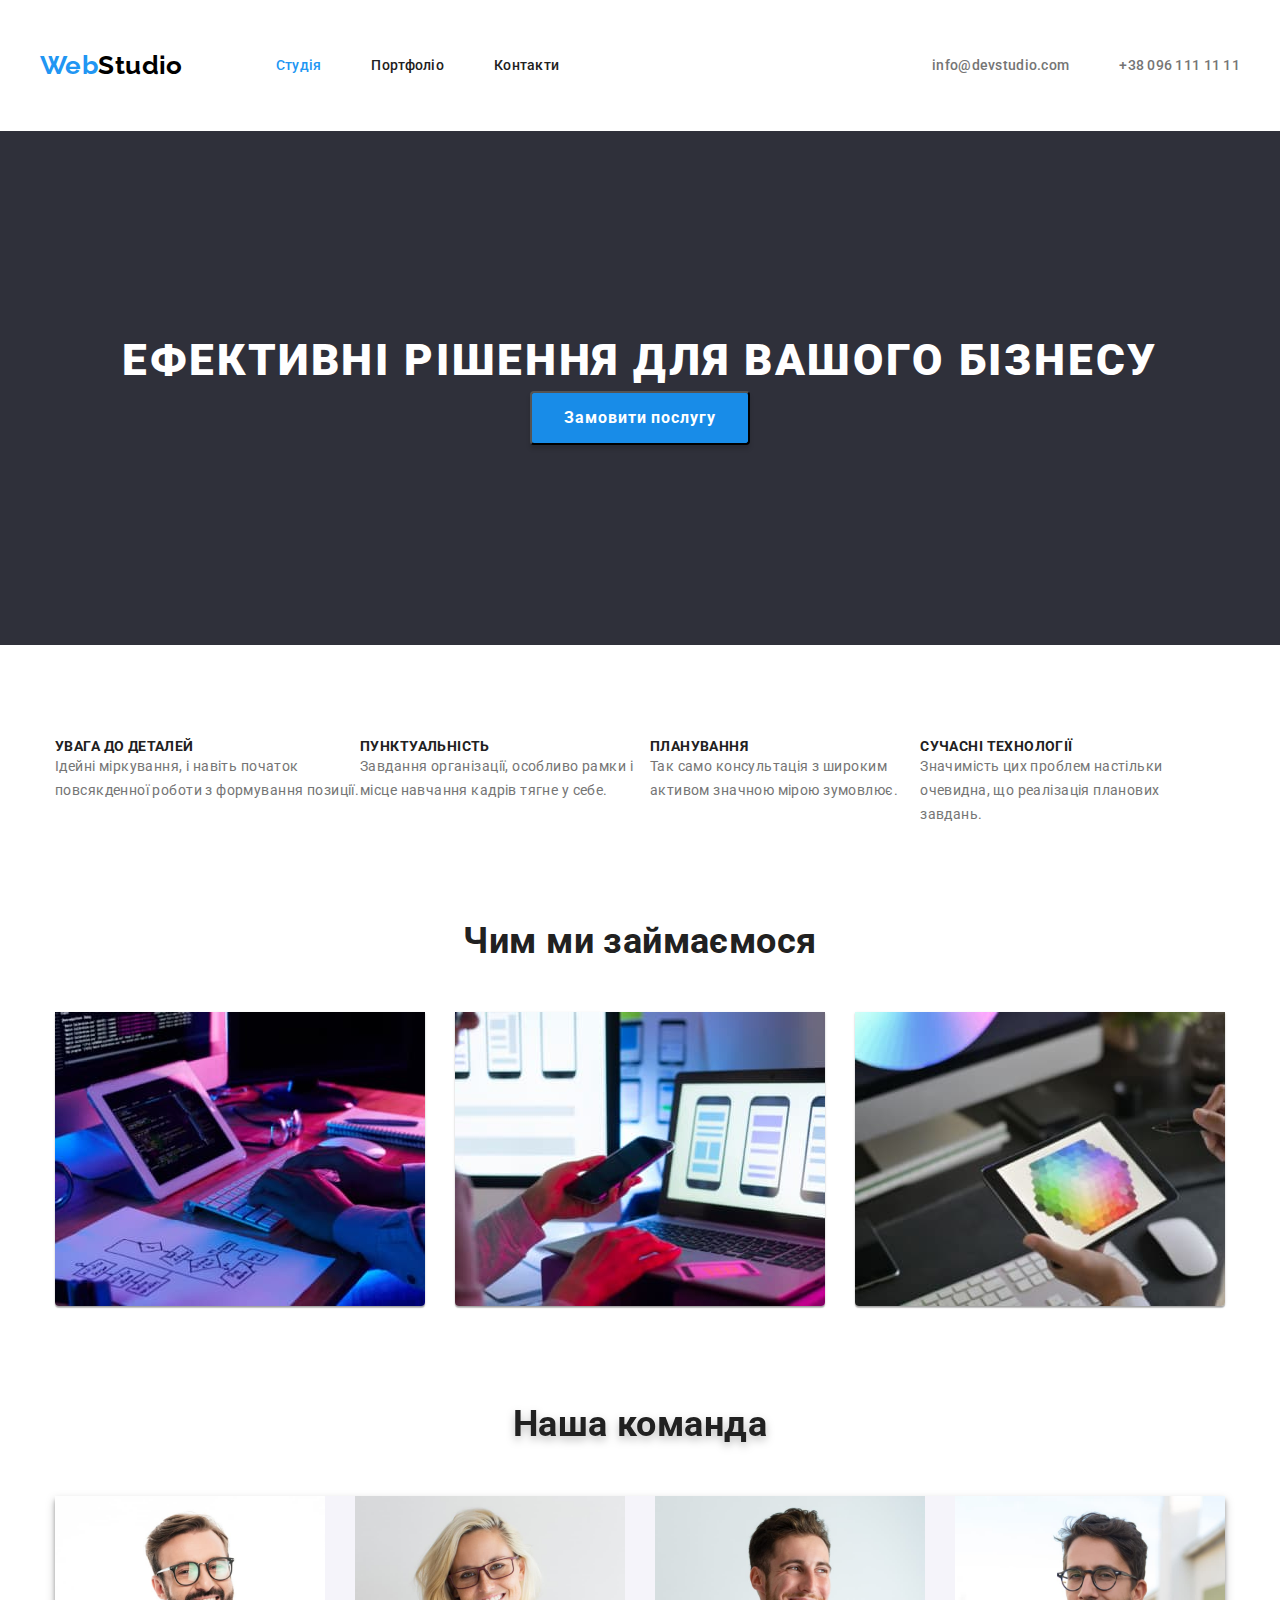
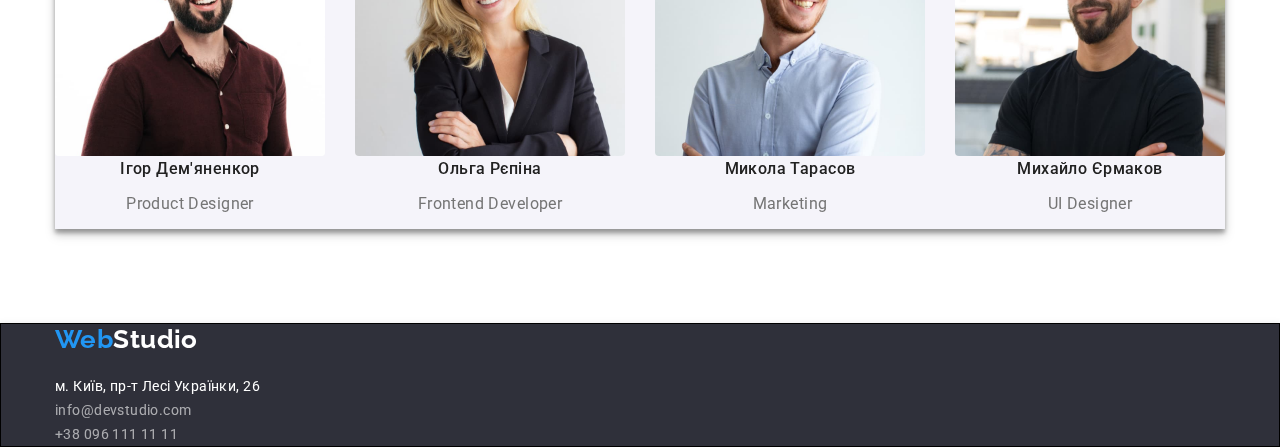
==== index.html @ 53feb306 "корректирует хедер" ====
<!DOCTYPE html>
<html lang="uk">
  <head>
    <meta charset="UTF-8" />
    <meta http-equiv="X-UA-Compatible" content="IE=edge" />
    <meta name="viewport" content="width=device-width, initial-scale=1.0" />
    <title>Document</title>
    <link
      href="https://fonts.googleapis.com/css2?family=Raleway:wght@700&family=Roboto:wght@400;500;700;900&display=swap"
      rel="stylesheet"
    />
    <link
      rel="stylesheet"
      href="https://cdnjs.cloudflare.com/ajax/libs/modern-normalize/1.1.0/modern-normalize.min.css"
    />
    <link rel="stylesheet" href="./css/styles.css" />
  </head>

  <body>
    <header class="header">
      <div class="container-header">
        <nav class="main-nav">
          <a class="logo" href="./index.html"
            ><span class="color-logo">Web</span
            ><span class="black-logo">Studio</span></a
          >

          <ul class="container-link">
            <li><a class="link current" href="./index.html">Студія</a></li>
            <li><a class="link" href="./portfolio.html">Портфоліо</a></li>
            <li><a class="link" href="#">Контакти</a></li>
          </ul>
        </nav>

        <ul class="container-contact">
          <li>
            <a href="mailto:info@devstudio.com" class="contacts"
              >info@devstudio.com</a
            >
          </li>

          <li>
            <a href="tel:+380961111111" class="contacts">+38 096 111 11 11</a>
          </li>
        </ul>
      </div>
    </header>
    <main>
      <section class="section hero">
        <div class="container-hero">
          <h1 class="hero">Ефективні рішення для вашого бізнесу</h1>
          <button class="section-hero-button" type="button">
            Замовити послугу
          </button>
        </div>
      </section>

      <section>
        <h2 class="visually-hidden">Особливості</h2>
        <div class="container-peculiarities">
          <ul class="peculiarities-list">
            <li>
              <h3 class="peculiarities-title">УВАГА ДО ДЕТАЛЕЙ</h3>
              <p class="peculiarities-text">
                Ідейні міркування, і навіть початок повсякденної роботи з
                формування позиції.
              </p>
            </li>
            <li>
              <h3 class="peculiarities-title">ПУНКТУАЛЬНІСТЬ</h3>
              <p class="peculiarities-text">
                Завдання організації, особливо рамки і місце навчання кадрів
                тягне у себе.
              </p>
            </li>
            <li>
              <h3 class="peculiarities-title">ПЛАНУВАННЯ</h3>
              <p class="peculiarities-text">
                Так само консультація з широким активом значною мірою зумовлює.
              </p>
            </li>
            <li>
              <h3 class="peculiarities-title">СУЧАСНІ ТЕХНОЛОГІЇ</h3>
              <p class="peculiarities-text">
                Значимість цих проблем настільки очевидна, що реалізація
                планових завдань.
              </p>
            </li>
          </ul>
        </div>
      </section>
      <section class="section-work">
        <div class="container-work">
          <h2 class="section-title">Чим ми займаємося</h2>
          <ul class="container-work-list">
            <li class="section-work-image">
              <img
                src="./images/box-1.jpg"
                alt="Писати код на комп'ютері"
                width="370"
                height="294"
                class="section-work-image-first"
              />
            </li>
            <li>
              <img
                src="./images/box-2.jpg"
                alt="авторизація в додатку в компьютері за допомогою смартфона"
                width="370"
                height="294"
                class="section-work-image-second"
              />
            </li>
            <li>
              <img
                src="./images/box-3.jpg"
                alt="вивчає программу на планшеті"
                width="370"
                height="294"
                class="section-work-image-trird"
              />
            </li>
          </ul>
        </div>
      </section>
      <section class="section-comand">
        <div class="container-comand">
          <h2 class="section-comand-title">Наша команда</h2>
          <ul class="section-comand-list">
            <li>
              <img
                src="./images/img-1.jpg"
                alt="Усміхнений хлопець в окулярах"
                width="270"
                height="260"
                class="section-comand-image-first"
              />
              <h3 class="section-comand-name">Ігор Дем'яненкоp</h3>
              <p class="section-comand-text">Product Designer</p>
            </li>
            <li>
              <img
                src="./images/img-2.jpg"
                alt="Усміхнена дівчина в окулярах"
                width="270"
                height="260"
                class="section-comand-image-second"
              />
              <h3 class="section-comand-name">Ольга Рєпіна</h3>
              <p class="section-comand-text">Frontend Developer</p>
            </li>
            <li>
              <img
                src="./images/img-3.jpg"
                alt="Усміхнений хлопець у білій сорочці"
                width="270"
                height="260"
                class="section-comand-image-trird"
              />
              <h3 class="section-comand-name">Микола Тарасов</h3>
              <p class="section-comand-text">Marketing</p>
            </li>
            <li>
              <img
                src="./images/img-4.jpg"
                alt="Усміхнений хлопець в окулярах на вулиці"
                width="270"
                height="260"
                class="section-comand-image-fourth"
              />
              <h3 class="section-comand-name">Михайло Єрмаков</h3>
              <p class="section-comand-text">UI Designer</p>
            </li>
          </ul>
        </div>
      </section>
    </main>

    <footer class="footer">
      <div class="container-footer">
        <a class="footer-logo" href="./index.html"
          ><span class="color-logo">Web</span
          ><span class="white-logo">Studio</span></a
        >
        <address>
          <ul class="footer-list">
            <li>
              <a href="#" class="footer-adress">
                м. Київ, пр-т Лесі Українки, 26</a
              >
            </li>
            <li>
              <a href="mailto:info@devstudio.com" class="footer-contact"
                >info@devstudio.com</a
              >
            </li>
            <li>
              <a href="tel:+380961111111" class="footer-contact"
                >+38 096 111 11 11</a
              >
            </li>
          </ul>
        </address>
      </div>
    </footer>
  </body>
</html>
---- css/styles.css ----
:root {
  --color: #ffffff;
  --primary-text-color: #757575;
  --header-color: #212121;
  --accent-color: #2196f3;
  --accent-btn-color: #188ce8;
}

body {
  color: var(--color);
  font-family: "Roboto", sans-serif;
  letter-spacing: 0.03em;
  font-size: 14px;
  color: var(--header-color);
}

ul {
  list-style: none;
}

a {
  text-decoration: none;
}

h1,
h2,
h3,
p ul {
  margin: 0;
}

/* Container */

.container {
  width: 1200px;
  padding-left: 15px;
  padding-right: 15px;
}

.header {
  padding: 25px 0;
}

.container-header {
  display: flex;
  width: 1200px;
  margin-left: auto;
  margin-right: auto;
  justify-content: center;
  align-items: center;
}

.main-nav {
  display: flex;
}

.container-link {
  display: flex;
  align-items: center;
  column-gap: 50px;
  padding: 0;
  margin: 0;
}

.container-contact {
  display: flex;
  padding: 0;
  margin: 0;
  column-gap: 50px;
  margin-left: auto;
  padding-left: 32px;
  padding-top: 32px;
  padding-bottom: 32px;
}

.container-hero {
  display: flex;
  flex-direction: column;
}

.container-hero {
  display: flex;
  margin: 0;
  padding: 0;
  width: 1200px;
  flex-wrap: wrap;
  align-items: center;
  margin-left: auto;
  margin-right: auto;
  padding-left: 15px;
  padding-right: 15px;
  justify-content: center;
}

.container-peculiarities {
  display: flex;
  padding-top: 94px;
  padding-bottom: 94px;
  margin-left: auto;
  margin-right: auto;
  padding-left: 15px;
  padding-right: 15px;
  align-items: center;
  width: 1200px;
  flex-wrap: wrap;
  justify-content: center;
}

.footer-logo {
  display: flex;
  margin: 0;
  padding: 0;
  margin-bottom: 20px;
}

.peculiarities-list {
  display: flex;
  margin: 0;
  padding: 0;
}

.peculiarities-text {
  display: flex;
  padding: 0;
  margin: 0;
  column-gap: 30px;
}

.container-work {
  display: flex;
  width: 1200px;
  margin-left: auto;
  margin-right: auto;
  padding-left: 15px;
  padding-right: 15px;
  flex-wrap: wrap;
  justify-content: center;
}

.section-work-image-first,
.section-work-image-second,
.section-work-image-trird {
  box-shadow: 0px 1px 3px rgba(0, 0, 0, 0.12), 0px 1px 1px rgba(0, 0, 0, 0.14),
    0px 2px 1px rgba(0, 0, 0, 0.2);
  border-radius: 0px 0px 4px 4px;
  max-width: 100%;
}

.section-comand {
  padding-top: 94px;
  padding-bottom: 94px;
}

.container-comand {
  display: flex;
  width: 1200px;
  margin-left: auto;
  margin-right: auto;
  padding-left: 15px;
  padding-right: 15px;
  flex-wrap: wrap;
  justify-content: center;
}

.section-comand-title {
  margin-bottom: 50px;
}

.section-comand-list {
  display: flex;
  padding: 0;
  margin: 0;
  column-gap: 30px;
}

.logo {
  display: flex;
  margin: 0;
  padding: 0;
  padding-top: 24px;
  padding-bottom: 25px;
  margin-right: 93px;
}

.visually-hidden {
  position: absolute;
  white-space: nowrap;
  width: 1px;
  height: 1px;
  overflow: hidden;
  border: 0;
  padding: 0;
  clip: rect(0 0 0 0);
  clip-path: inset(50%);
  margin: -1px;
}

.color-logo {
  font-family: "Raleway";
  font-style: normal;
  font-weight: 700;
  font-size: 26px;
  line-height: 1.19;
  color: var(--accent-color);
}

.black-logo {
  font-family: "Raleway";
  font-style: normal;
  font-weight: 700;
  font-size: 26px;
  line-height: 1.19;
  color: #000000;
}

.link.current {
  font-weight: 500;
  line-height: 1.14;
  letter-spacing: 0.02em;
  color: var(--accent-color);
  text-decoration: none;
}

.link {
  font-weight: 500;
  line-height: 1.14;
  letter-spacing: 0.02em;
  color: var(--header-color);
}

.contacts {
  color: var(--primary-text-color);
  font-weight: 500;
  line-height: 1.14;
  letter-spacing: 0.02em;
}

.section.hero {
  padding-top: 200px;
  padding-bottom: 200px;
  background: #2f303a;
}

.hero {
  margin-left: 0;
  margin-right: 0;
  align-items: center;

  font-weight: 900;
  font-size: 44px;
  line-height: 1.36;
  text-align: center;
  letter-spacing: 0.06em;
  text-transform: uppercase;
  color: var(--color);
}

.section-hero-button:hover {
  box-shadow: 0px 4px 4px rgba(0, 0, 0, 0.15);
  border-radius: 4px;
}

.section-hero-button:focus {
  box-shadow: 0px 4px 4px rgba(0, 0, 0, 0.15);
  border-radius: 4px;
}

.section-hero-button {
  padding-top: 10px;
  padding-bottom: 10px;
  padding-left: 32px;
  padding-right: 32px;

  background: var(--accent-btn-color);
  cursor: pointer;
  box-shadow: 0px 4px 4px rgba(0, 0, 0, 0.15);
  border-radius: 4px;
  font-family: inherit;
  font-style: normal;
  font-weight: 700;
  font-size: 16px;
  line-height: 1.88;
  align-items: center;
  text-align: center;
  letter-spacing: 0.06em;
  color: #ffffff;
}

.peculiarities-title {
  font-size: 14px;
  line-height: 1.14;
  text-transform: uppercase;
}

.peculiarities-text {
  line-height: 1.71;
  color: var(--primary-text-color);
}

.section-title {
  margin-bottom: 50px;
  text-align: center;
  font-size: 36px;
  line-height: 1.16;
}

.container-work-list {
  padding: 0;
  margin: 0;
  display: flex;
  column-gap: 30px;
}

.section-comand-title {
  font-size: 36px;
  line-height: 1.17;
  text-align: center;
}

.section-comand {
  filter: drop-shadow(0px 4px 4px rgba(0, 0, 0, 0.25));
}

.section-comand-list {
  background: #f5f4fa;
  box-shadow: 0px 4px 4px rgba(0, 0, 0, 0.25);
}

.section-comand-image-first,
.section-comand-image-second,
.section-comand-image-trird,
.section-comand-image-fourth {
  max-width: 100%;
  height: auto;
  background: var(--color);
  border-radius: 0px 0px 4px 4px;
}

.section-comand-name {
  font-weight: 500;
  font-size: 16px;
  line-height: 1.19;
  text-align: center;
}

.section-comand-text {
  font-size: 16px;
  line-height: 1.19;
  text-align: center;
  color: var(--primary-text-color);
}

.portfolio-nav {
  padding-top: 94px;
  padding-bottom: 94px;
}

.container-buttons {
  align-items: center;
  display: flex;
  padding: 0;
  margin: 0;
  margin-left: auto;
  margin-right: auto;
  padding-left: 15px;
  padding-right: 15px;
  flex-wrap: wrap;
  width: 1200px;
  justify-content: center;
  margin-bottom: 34px;
}

.portfolio-nav {
  filter: drop-shadow(0px 4px 4px rgba(0, 0, 0, 0.25));
}

.portfolio-list {
  display: flex;
  padding: 0;
  margin: 0;
  column-gap: 30px;
}

.demonstration-image-techno,
.demonstration-image-basketball,
.demonstration-image-fish,
.demonstration-image-headphones,
.demonstration-image-boxes,
.demonstration-image-monitor,
.demonstration-image-book,
.demonstration-image-lab,
.demonstration-image-notebook {
  max-width: 100%;
  height: auto;
}

.container-post-list {
  display: flex;
  padding: 0;
  margin: 0;
  width: 1200px;
  margin-left: auto;
  margin-right: auto;
  padding-left: 15px;
  padding-right: 15px;
}

.container-images {
  padding: 0;
  margin: 0;
  display: flex;
  gap: 30px;
  flex-wrap: wrap;
}

.portfolio-nav-button:hover {
  background: var(--accent-btn-color);
}

.portfolio-nav-button:focus {
  background: var(--accent-btn-color);
}

.portfolio-nav-button {
  color: #212121;
  background: #f5f4fa;
  border-radius: 4px;
  font-family: inherit;
  font-style: normal;
  font-weight: 500;
  font-size: 16px;
  line-height: 1.63;
  text-align: center;
  border-color: transparent;
  cursor: pointer;
  box-shadow: 0px 3px 1px rgba(0, 0, 0, 0.1), 0px 1px 2px rgba(0, 0, 0, 0.08),
    0px 2px 2px rgba(0, 0, 0, 0.12);
  border-radius: 4px;
}

.active.button {
  color: #ffffff;
  background: var(--accent-btn-color);
  border-radius: 4px;
  font-family: inherit;
  font-style: normal;
  font-weight: 500;
  font-size: 16px;
  line-height: 1.63;
  text-align: center;
  border-color: transparent;
  cursor: pointer;
  box-shadow: 0px 3px 1px rgba(0, 0, 0, 0.1), 0px 1px 2px rgba(0, 0, 0, 0.08),
    0px 2px 2px rgba(0, 0, 0, 0.12);
  border-radius: 4px;
}

.active.button:hover {
  color: var(--color);
}

.active.button:focus {
  color: var(--color);
}

.demonstration-image-techno {
  background: var(--color);
}

.demonstration-image-basketball {
  background: var(--color);
  border: 1px solid #eeeeee;
}

.demonstration-image-fish {
  background: var(--color);
  border: 1px solid #eeeeee;
}

.demonstration-image-headphones {
  background: var(--color);
  border: 1px solid #eeeeee;
}

.demonstration-image-boxes {
  background: var(--color);
  border: 1px solid #eeeeee;
}

.demonstration-image-monitor {
  background: var(--color);
  border: 1px solid #eeeeee;
}

.demonstration-image-book {
  background: var(--color);
  border: 1px solid #eeeeee;
}

.demonstration-image-lab {
  background: var(--color);
  border: 1px solid #eeeeee;
}

.demonstration-image-notebook {
  background: var(--color);
  border: 1px solid #eeeeee;
}

.demonstration-title {
  font-size: 18px;
  line-height: 2;
  letter-spacing: 0.06em;
}

.demonstration-text {
  font-size: 16px;
  line-height: 1.88;
  color: var(--primary-text-color);
}

.footer {
  filter: drop-shadow(0px 4px 4px rgba(0, 0, 0, 0.25));
  background: #2f303a;
  border: 1px solid #000000;
}

.white-logo {
  font-family: "Raleway";
  font-style: normal;
  font-weight: 700;
  font-size: 26px;
  line-height: 1.19;
  color: var(--color);
}

.container-footer {
  display: flex;
  width: 1200px;
  padding: 0;
  margin: 0;
  flex-direction: column;
  flex-wrap: wrap;
  margin-left: auto;
  margin-right: auto;
  padding-left: 15px;
  padding-right: 15px;
}

.footer-list {
  display: flex;

  margin: 0;
  padding: 0;
  flex-direction: column;
}

.footer-list .footer-adress {
  margin: 0;
  padding: 0;
  margin-bottom: 9px;
  font-style: normal;
  line-height: 1.71;
  color: var(--color);
  text-decoration: none;
}

.footer-contact {
  margin: 0;
  padding: 0;
  margin-bottom: 9px;
  font-style: normal;
  line-height: 1.71;
  color: rgba(255, 255, 255, 0.6);
}

.footer-contact:hover {
  color: var(--accent-color);
}

..footer-contact:focus {
  color: var(--accent-color);
}
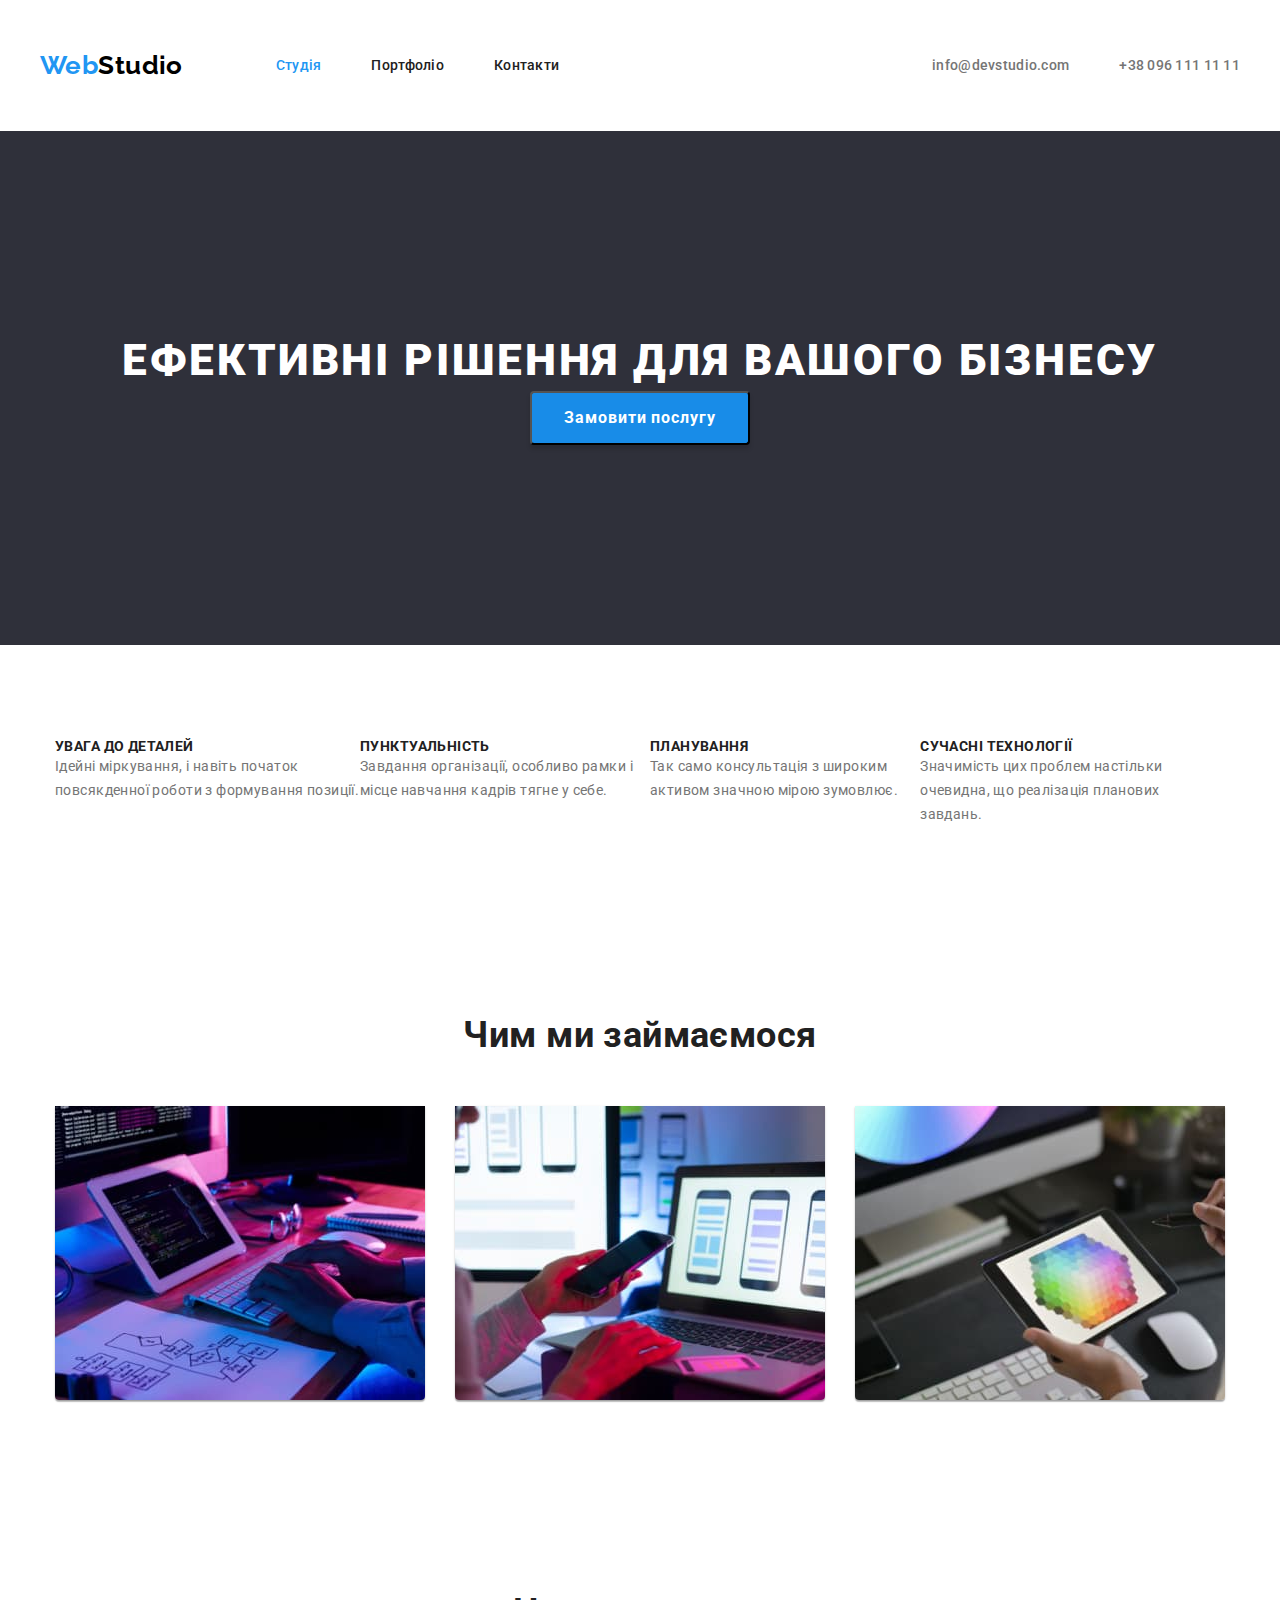
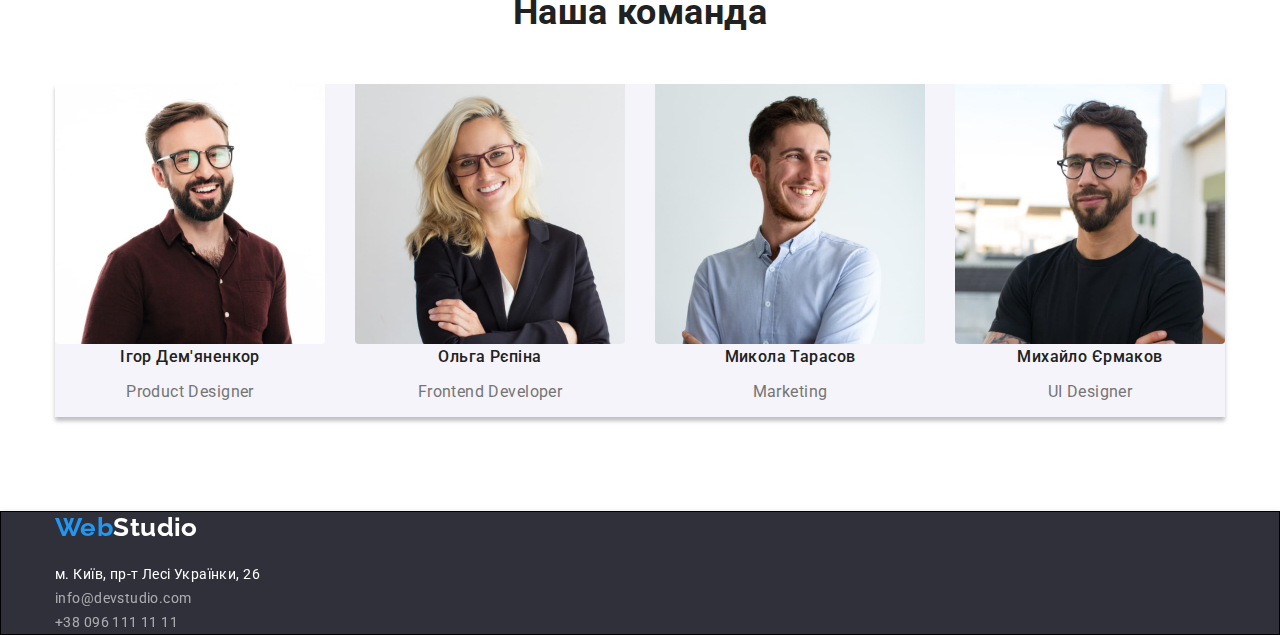
==== commit 3adb8513: "делает общую секцию команд" ====
--- a/index.html
+++ b/index.html
@@ -55,7 +55,7 @@
         </div>
       </section>
 
-      <section>
+      <section class="section peculiarities">
         <h2 class="visually-hidden">Особливості</h2>
         <div class="container-peculiarities">
           <ul class="peculiarities-list">
@@ -89,7 +89,7 @@
           </ul>
         </div>
       </section>
-      <section class="section-work">
+      <section class="section work">
         <div class="container-work">
           <h2 class="section-title">Чим ми займаємося</h2>
           <ul class="container-work-list">
@@ -123,7 +123,7 @@
           </ul>
         </div>
       </section>
-      <section class="section-comand">
+      <section class="section comand">
         <div class="container-comand">
           <h2 class="section-comand-title">Наша команда</h2>
           <ul class="section-comand-list">
--- a/css/styles.css
+++ b/css/styles.css
@@ -31,8 +31,23 @@
 
 /* Container */
 
-.container {
-  width: 1200px;
+.section {
+  padding-top: 94px;
+  padding-bottom: 94px;
+}
+
+.section.work {
+  padding-left: 15px;
+  padding-right: 15px;
+  margin: 0;
+}
+
+.section.comand {
+  padding-left: 15px;
+  padding-right: 15px;
+}
+
+.section.peculiarities {
   padding-left: 15px;
   padding-right: 15px;
 }
@@ -80,30 +95,24 @@
 
 .container-hero {
   display: flex;
-  margin: 0;
-  padding: 0;
-  width: 1200px;
-  flex-wrap: wrap;
-  align-items: center;
-  margin-left: auto;
-  margin-right: auto;
-  padding-left: 15px;
-  padding-right: 15px;
-  justify-content: center;
+  padding: 0;
+  flex-wrap: wrap;
+  align-items: center;
+  margin-left: auto;
+  margin-right: auto;
+  padding-left: 15px;
+  padding-right: 15px;
 }
 
 .container-peculiarities {
   display: flex;
-  padding-top: 94px;
-  padding-bottom: 94px;
-  margin-left: auto;
-  margin-right: auto;
-  padding-left: 15px;
-  padding-right: 15px;
-  align-items: center;
-  width: 1200px;
-  flex-wrap: wrap;
-  justify-content: center;
+  margin-left: auto;
+  margin-right: auto;
+  padding-left: 15px;
+  padding-right: 15px;
+  align-items: center;
+  width: 1200px;
+  flex-wrap: wrap;
 }
 
 .footer-logo {
@@ -146,11 +155,6 @@
   max-width: 100%;
 }
 
-.section-comand {
-  padding-top: 94px;
-  padding-bottom: 94px;
-}
-
 .container-comand {
   display: flex;
   width: 1200px;
@@ -350,7 +354,7 @@
   color: var(--primary-text-color);
 }
 
-.portfolio-nav {
+.portfolio.nav {
   padding-top: 94px;
   padding-bottom: 94px;
 }
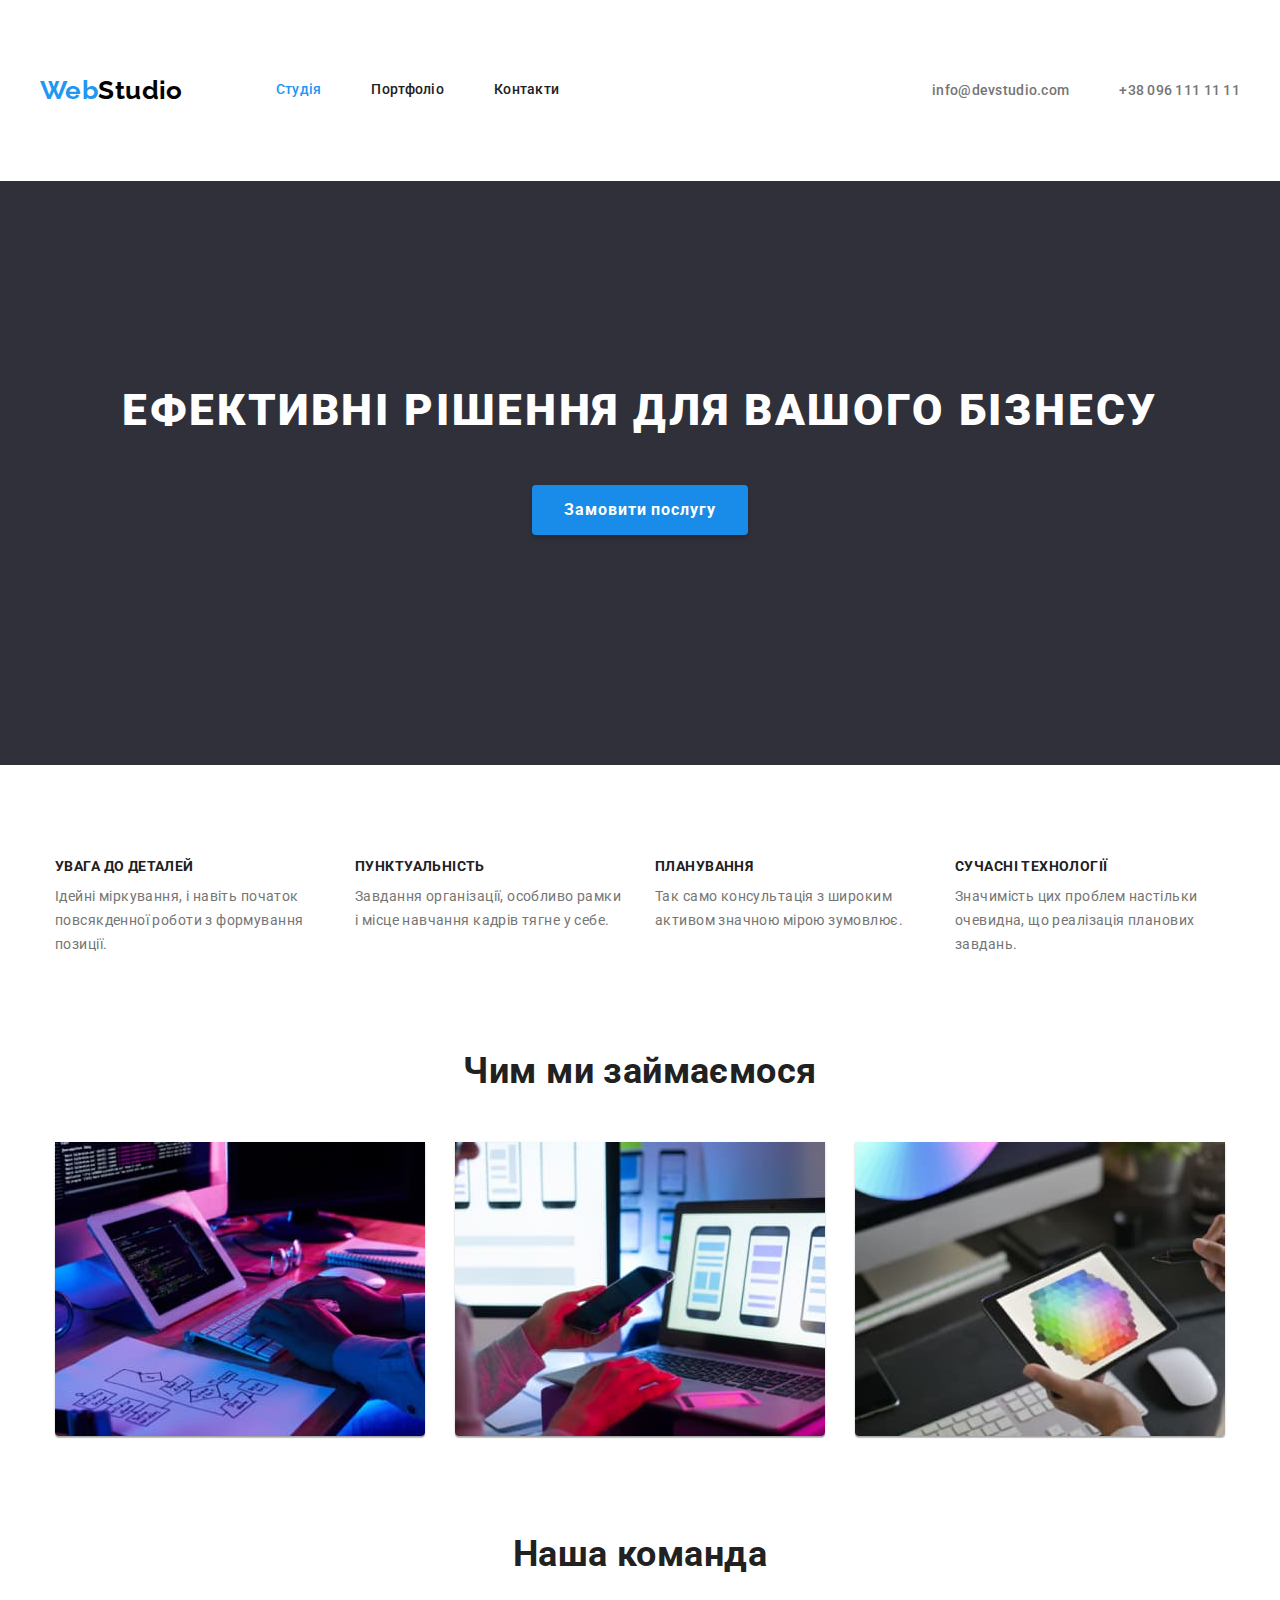
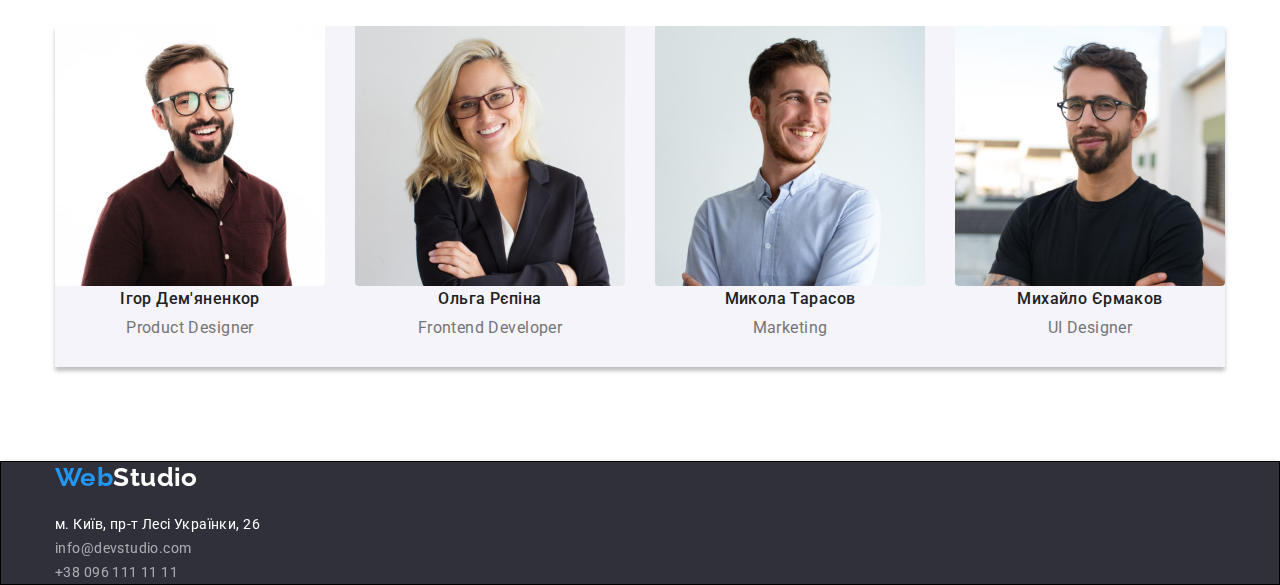
==== commit 2f5b667a: "вносит корректировки в страницу  студия" ====
--- a/index.html
+++ b/index.html
@@ -18,21 +18,21 @@
 
   <body>
     <header class="header">
-      <div class="container-header">
-        <nav class="main-nav">
+      <div class="container header">
+        <nav class="main nav">
           <a class="logo" href="./index.html"
             ><span class="color-logo">Web</span
             ><span class="black-logo">Studio</span></a
           >
 
-          <ul class="container-link">
+          <ul class="container link">
             <li><a class="link current" href="./index.html">Студія</a></li>
             <li><a class="link" href="./portfolio.html">Портфоліо</a></li>
             <li><a class="link" href="#">Контакти</a></li>
           </ul>
         </nav>
 
-        <ul class="container-contact">
+        <ul class="container contact">
           <li>
             <a href="mailto:info@devstudio.com" class="contacts"
               >info@devstudio.com</a
@@ -47,7 +47,7 @@
     </header>
     <main>
       <section class="section hero">
-        <div class="container-hero">
+        <div class="container hero">
           <h1 class="hero">Ефективні рішення для вашого бізнесу</h1>
           <button class="section-hero-button" type="button">
             Замовити послугу
@@ -57,29 +57,29 @@
 
       <section class="section peculiarities">
         <h2 class="visually-hidden">Особливості</h2>
-        <div class="container-peculiarities">
+        <div class="container peculiarities">
           <ul class="peculiarities-list">
-            <li>
+            <li class="container-about">
               <h3 class="peculiarities-title">УВАГА ДО ДЕТАЛЕЙ</h3>
               <p class="peculiarities-text">
                 Ідейні міркування, і навіть початок повсякденної роботи з
                 формування позиції.
               </p>
             </li>
-            <li>
+            <li class="container-about">
               <h3 class="peculiarities-title">ПУНКТУАЛЬНІСТЬ</h3>
               <p class="peculiarities-text">
                 Завдання організації, особливо рамки і місце навчання кадрів
                 тягне у себе.
               </p>
             </li>
-            <li>
+            <li class="container-about">
               <h3 class="peculiarities-title">ПЛАНУВАННЯ</h3>
               <p class="peculiarities-text">
                 Так само консультація з широким активом значною мірою зумовлює.
               </p>
             </li>
-            <li>
+            <li class="container-about">
               <h3 class="peculiarities-title">СУЧАСНІ ТЕХНОЛОГІЇ</h3>
               <p class="peculiarities-text">
                 Значимість цих проблем настільки очевидна, що реалізація
@@ -90,7 +90,7 @@
         </div>
       </section>
       <section class="section work">
-        <div class="container-work">
+        <div class="container work">
           <h2 class="section-title">Чим ми займаємося</h2>
           <ul class="container-work-list">
             <li class="section-work-image">
@@ -124,7 +124,7 @@
         </div>
       </section>
       <section class="section comand">
-        <div class="container-comand">
+        <div class="container comand">
           <h2 class="section-comand-title">Наша команда</h2>
           <ul class="section-comand-list">
             <li>
--- a/css/styles.css
+++ b/css/styles.css
@@ -31,6 +31,15 @@
 
 /* Container */
 
+.container {
+  padding-top: 94px;
+  padding-bottom: 94px;
+  margin-left: auto;
+  margin-right: auto;
+  padding: 0;
+  margin: 0;
+}
+
 .section {
   padding-top: 94px;
   padding-bottom: 94px;
@@ -40,6 +49,8 @@
   padding-left: 15px;
   padding-right: 15px;
   margin: 0;
+  padding-top: 0;
+  padding-bottom: 0;
 }
 
 .section.comand {
@@ -56,7 +67,7 @@
   padding: 25px 0;
 }
 
-.container-header {
+.container.header {
   display: flex;
   width: 1200px;
   margin-left: auto;
@@ -65,11 +76,11 @@
   align-items: center;
 }
 
-.main-nav {
-  display: flex;
-}
-
-.container-link {
+.main.nav {
+  display: flex;
+}
+
+.container.link {
   display: flex;
   align-items: center;
   column-gap: 50px;
@@ -77,42 +88,30 @@
   margin: 0;
 }
 
-.container-contact {
-  display: flex;
-  padding: 0;
-  margin: 0;
+.container.contact {
+  display: flex;
   column-gap: 50px;
   margin-left: auto;
-  padding-left: 32px;
   padding-top: 32px;
   padding-bottom: 32px;
 }
 
-.container-hero {
-  display: flex;
+.container.hero {
+  width: 1200px;
+  flex-wrap: wrap;
   flex-direction: column;
-}
-
-.container-hero {
-  display: flex;
-  padding: 0;
-  flex-wrap: wrap;
+  margin-left: auto;
+  margin-right: auto;
+}
+
+.container.peculiarities {
+  display: flex;
+  margin-left: auto;
+  margin-right: auto;
+  padding-left: 15px;
+  padding-right: 15px;
   align-items: center;
-  margin-left: auto;
-  margin-right: auto;
-  padding-left: 15px;
-  padding-right: 15px;
-}
-
-.container-peculiarities {
-  display: flex;
-  margin-left: auto;
-  margin-right: auto;
-  padding-left: 15px;
-  padding-right: 15px;
-  align-items: center;
-  width: 1200px;
-  flex-wrap: wrap;
+  width: 1200px;
 }
 
 .footer-logo {
@@ -126,6 +125,7 @@
   display: flex;
   margin: 0;
   padding: 0;
+  column-gap: 30px;
 }
 
 .peculiarities-text {
@@ -135,7 +135,7 @@
   column-gap: 30px;
 }
 
-.container-work {
+.container.work {
   display: flex;
   width: 1200px;
   margin-left: auto;
@@ -155,7 +155,7 @@
   max-width: 100%;
 }
 
-.container-comand {
+.container.comand {
   display: flex;
   width: 1200px;
   margin-left: auto;
@@ -249,6 +249,7 @@
   margin-left: 0;
   margin-right: 0;
   align-items: center;
+  padding-bottom: 30px;
 
   font-weight: 900;
   font-size: 44px;
@@ -287,13 +288,19 @@
   align-items: center;
   text-align: center;
   letter-spacing: 0.06em;
-  color: #ffffff;
+  color: var(--color);
+  border: none;
+}
+
+.container-about {
+  width: 270px;
 }
 
 .peculiarities-title {
   font-size: 14px;
   line-height: 1.14;
   text-transform: uppercase;
+  margin-bottom: 10px;
 }
 
 .peculiarities-text {
@@ -341,6 +348,7 @@
 }
 
 .section-comand-name {
+  padding-bottom: 10px;
   font-weight: 500;
   font-size: 16px;
   line-height: 1.19;
@@ -348,6 +356,9 @@
 }
 
 .section-comand-text {
+  margin: 0;
+  margin-bottom: 30px;
+  padding: 0;
   font-size: 16px;
   line-height: 1.19;
   text-align: center;
@@ -359,7 +370,7 @@
   padding-bottom: 94px;
 }
 
-.container-buttons {
+.container.buttons {
   align-items: center;
   display: flex;
   padding: 0;
@@ -398,18 +409,18 @@
   height: auto;
 }
 
-.container-post-list {
-  display: flex;
-  padding: 0;
-  margin: 0;
-  width: 1200px;
-  margin-left: auto;
-  margin-right: auto;
-  padding-left: 15px;
-  padding-right: 15px;
-}
-
-.container-images {
+.container.post-list {
+  display: flex;
+  padding: 0;
+  margin: 0;
+  width: 1200px;
+  margin-left: auto;
+  margin-right: auto;
+  padding-left: 15px;
+  padding-right: 15px;
+}
+
+.container.images {
   padding: 0;
   margin: 0;
   display: flex;
@@ -512,12 +523,19 @@
 }
 
 .demonstration-title {
+  padding: 0;
+  margin: 0;
+  width: 322px;
+  margin-bottom: 4px;
   font-size: 18px;
   line-height: 2;
   letter-spacing: 0.06em;
 }
 
 .demonstration-text {
+  padding: 0;
+  margin: 0;
+  width: 322px;
   font-size: 16px;
   line-height: 1.88;
   color: var(--primary-text-color);
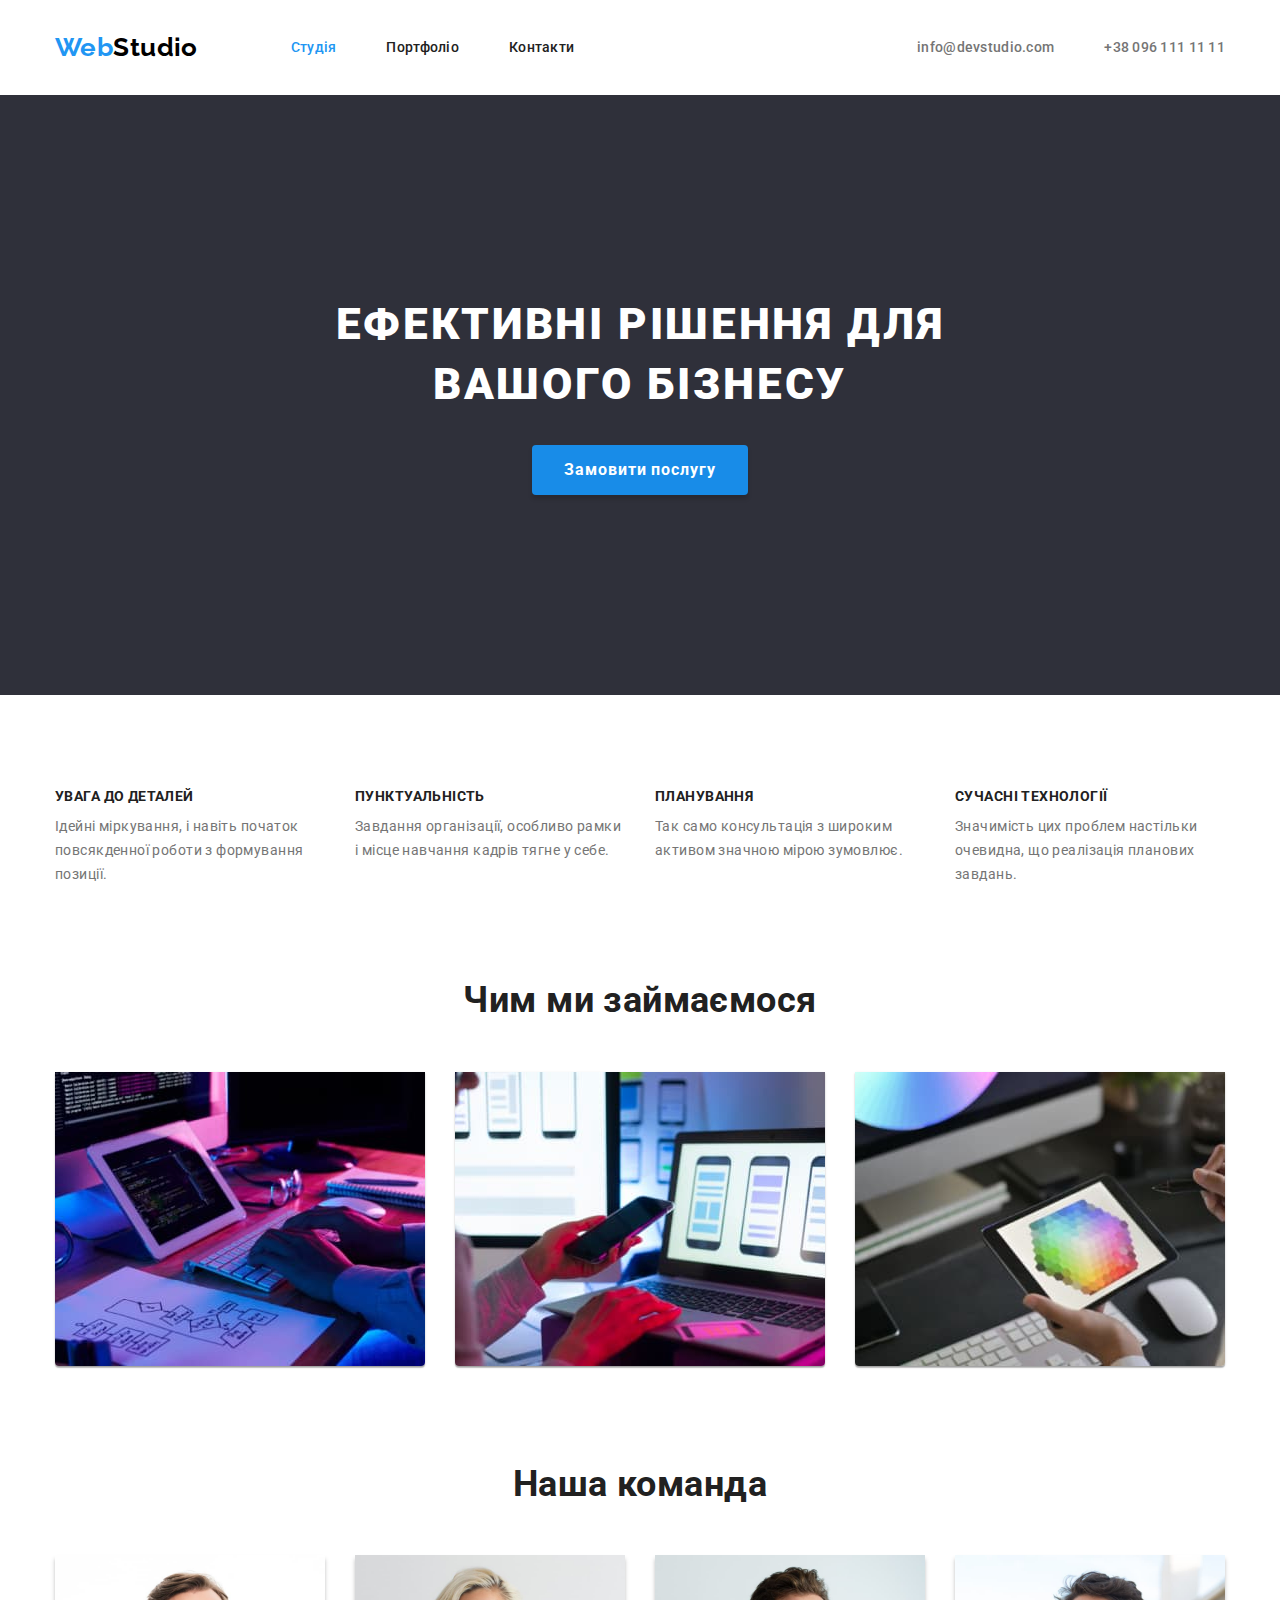
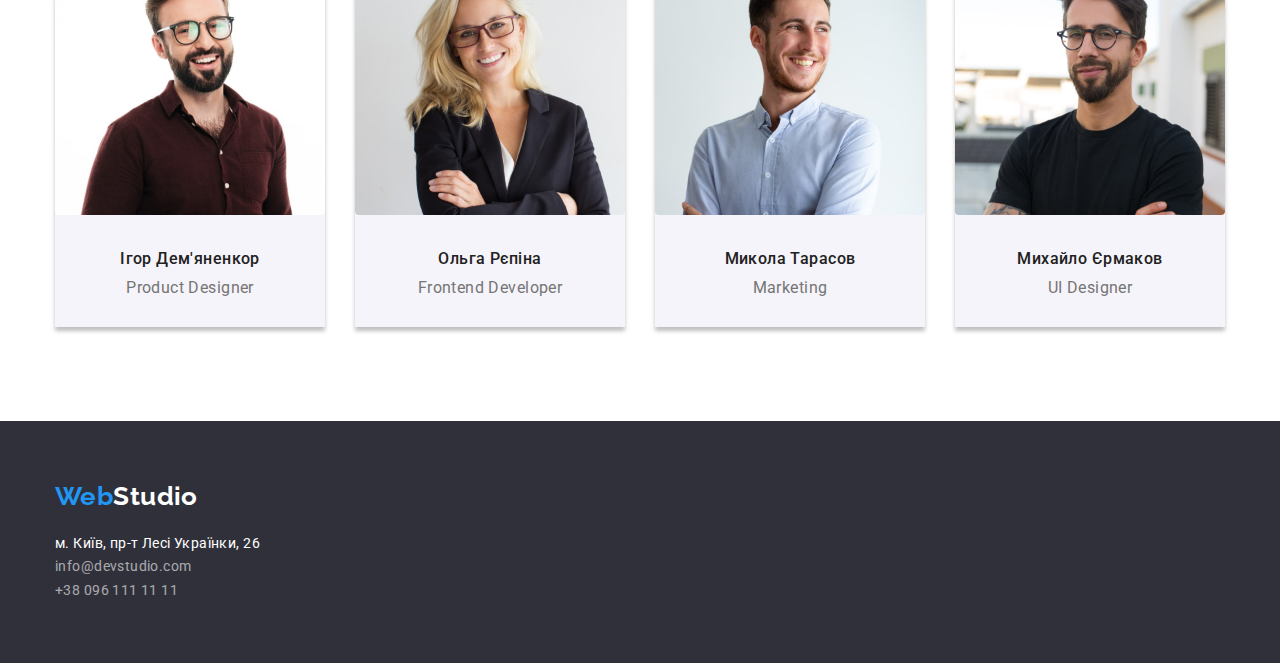
==== commit ea849cef: "создает корректировки" ====
--- a/index.html
+++ b/index.html
@@ -18,21 +18,21 @@
 
   <body>
     <header class="header">
-      <div class="container header">
+      <div class="header container">
         <nav class="main nav">
           <a class="logo" href="./index.html"
             ><span class="color-logo">Web</span
             ><span class="black-logo">Studio</span></a
           >
 
-          <ul class="container link">
+          <ul class="links">
             <li><a class="link current" href="./index.html">Студія</a></li>
             <li><a class="link" href="./portfolio.html">Портфоліо</a></li>
             <li><a class="link" href="#">Контакти</a></li>
           </ul>
         </nav>
 
-        <ul class="container contact">
+        <ul class="contact">
           <li>
             <a href="mailto:info@devstudio.com" class="contacts"
               >info@devstudio.com</a
@@ -46,18 +46,18 @@
       </div>
     </header>
     <main>
-      <section class="section hero">
-        <div class="container hero">
-          <h1 class="hero">Ефективні рішення для вашого бізнесу</h1>
+      <section class="hero section">
+        <div class="hero container">
+          <h1 class="hero-title">Ефективні рішення для вашого бізнесу</h1>
           <button class="section-hero-button" type="button">
             Замовити послугу
           </button>
         </div>
       </section>
 
-      <section class="section peculiarities">
+      <section class="section">
         <h2 class="visually-hidden">Особливості</h2>
-        <div class="container peculiarities">
+        <div class="peculiarities container">
           <ul class="peculiarities-list">
             <li class="container-about">
               <h3 class="peculiarities-title">УВАГА ДО ДЕТАЛЕЙ</h3>
@@ -89,8 +89,8 @@
           </ul>
         </div>
       </section>
-      <section class="section work">
-        <div class="container work">
+      <section class="section about">
+        <div class="container">
           <h2 class="section-title">Чим ми займаємося</h2>
           <ul class="container-work-list">
             <li class="section-work-image">
@@ -110,7 +110,7 @@
                 height="294"
                 class="section-work-image-second"
               />
-            </li>
+            </li class="section-post">
             <li>
               <img
                 src="./images/box-3.jpg"
@@ -123,11 +123,11 @@
           </ul>
         </div>
       </section>
-      <section class="section comand">
-        <div class="container comand">
+      <section class="section">
+        <div class="container">
           <h2 class="section-comand-title">Наша команда</h2>
           <ul class="section-comand-list">
-            <li>
+            <li class="section-post">
               <img
                 src="./images/img-1.jpg"
                 alt="Усміхнений хлопець в окулярах"
@@ -138,7 +138,7 @@
               <h3 class="section-comand-name">Ігор Дем'яненкоp</h3>
               <p class="section-comand-text">Product Designer</p>
             </li>
-            <li>
+            <li class="section-post">
               <img
                 src="./images/img-2.jpg"
                 alt="Усміхнена дівчина в окулярах"
@@ -149,7 +149,7 @@
               <h3 class="section-comand-name">Ольга Рєпіна</h3>
               <p class="section-comand-text">Frontend Developer</p>
             </li>
-            <li>
+            <li class="section-post">
               <img
                 src="./images/img-3.jpg"
                 alt="Усміхнений хлопець у білій сорочці"
@@ -160,7 +160,7 @@
               <h3 class="section-comand-name">Микола Тарасов</h3>
               <p class="section-comand-text">Marketing</p>
             </li>
-            <li>
+            <li class="section-post">
               <img
                 src="./images/img-4.jpg"
                 alt="Усміхнений хлопець в окулярах на вулиці"
@@ -177,14 +177,14 @@
     </main>
 
     <footer class="footer">
-      <div class="container-footer">
+      <div class="container">
         <a class="footer-logo" href="./index.html"
           ><span class="color-logo">Web</span
           ><span class="white-logo">Studio</span></a
         >
         <address>
           <ul class="footer-list">
-            <li>
+            <li">
               <a href="#" class="footer-adress">
                 м. Київ, пр-т Лесі Українки, 26</a
               >
--- a/css/styles.css
+++ b/css/styles.css
@@ -32,12 +32,11 @@
 /* Container */
 
 .container {
-  padding-top: 94px;
-  padding-bottom: 94px;
   margin-left: auto;
   margin-right: auto;
-  padding: 0;
-  margin: 0;
+  width: 1200px;
+  padding-left: 15px;
+  padding-right: 15px;
 }
 
 .section {
@@ -45,79 +44,41 @@
   padding-bottom: 94px;
 }
 
-.section.work {
-  padding-left: 15px;
-  padding-right: 15px;
-  margin: 0;
+.container.header {
+  display: flex;
+  align-items: center;
+}
+
+.main.nav {
+  display: flex;
+  padding: 25px 0;
+}
+
+.links {
+  display: flex;
+  align-items: center;
+  column-gap: 50px;
+  padding: 0;
+  margin: 0;
+}
+
+.contact {
+  display: flex;
+  column-gap: 50px;
+  margin-left: auto;
+  padding: 25px 0;
+}
+
+.container.hero {
+  width: 696px;
+  text-align: center;
   padding-top: 0;
   padding-bottom: 0;
 }
 
-.section.comand {
-  padding-left: 15px;
-  padding-right: 15px;
-}
-
-.section.peculiarities {
-  padding-left: 15px;
-  padding-right: 15px;
-}
-
-.header {
-  padding: 25px 0;
-}
-
-.container.header {
-  display: flex;
-  width: 1200px;
-  margin-left: auto;
-  margin-right: auto;
-  justify-content: center;
-  align-items: center;
-}
-
-.main.nav {
-  display: flex;
-}
-
-.container.link {
-  display: flex;
-  align-items: center;
-  column-gap: 50px;
-  padding: 0;
-  margin: 0;
-}
-
-.container.contact {
-  display: flex;
-  column-gap: 50px;
-  margin-left: auto;
-  padding-top: 32px;
-  padding-bottom: 32px;
-}
-
-.container.hero {
-  width: 1200px;
-  flex-wrap: wrap;
-  flex-direction: column;
-  margin-left: auto;
-  margin-right: auto;
-}
-
-.container.peculiarities {
-  display: flex;
-  margin-left: auto;
-  margin-right: auto;
-  padding-left: 15px;
-  padding-right: 15px;
-  align-items: center;
-  width: 1200px;
-}
-
 .footer-logo {
-  display: flex;
-  margin: 0;
-  padding: 0;
+  width: 145px;
+  display: block;
   margin-bottom: 20px;
 }
 
@@ -135,15 +96,9 @@
   column-gap: 30px;
 }
 
-.container.work {
-  display: flex;
-  width: 1200px;
-  margin-left: auto;
-  margin-right: auto;
-  padding-left: 15px;
-  padding-right: 15px;
-  flex-wrap: wrap;
-  justify-content: center;
+.section-post {
+  background: #f5f4fa;
+  box-shadow: 0px 4px 4px rgb(0 0 0 / 25%);
 }
 
 .section-work-image-first,
@@ -155,35 +110,11 @@
   max-width: 100%;
 }
 
-.container.comand {
-  display: flex;
-  width: 1200px;
-  margin-left: auto;
-  margin-right: auto;
-  padding-left: 15px;
-  padding-right: 15px;
-  flex-wrap: wrap;
-  justify-content: center;
-}
-
-.section-comand-title {
-  margin-bottom: 50px;
-}
-
 .section-comand-list {
   display: flex;
   padding: 0;
   margin: 0;
   column-gap: 30px;
-}
-
-.logo {
-  display: flex;
-  margin: 0;
-  padding: 0;
-  padding-top: 24px;
-  padding-bottom: 25px;
-  margin-right: 93px;
 }
 
 .visually-hidden {
@@ -199,6 +130,10 @@
   margin: -1px;
 }
 
+.container .logo {
+  margin-right: 93px;
+}
+
 .color-logo {
   font-family: "Raleway";
   font-style: normal;
@@ -245,10 +180,7 @@
   background: #2f303a;
 }
 
-.hero {
-  margin-left: 0;
-  margin-right: 0;
-  align-items: center;
+.hero-title {
   padding-bottom: 30px;
 
   font-weight: 900;
@@ -292,6 +224,10 @@
   border: none;
 }
 
+.section.about {
+  padding: 0;
+}
+
 .container-about {
   width: 270px;
 }
@@ -323,6 +259,7 @@
 }
 
 .section-comand-title {
+  margin-bottom: 50px;
   font-size: 36px;
   line-height: 1.17;
   text-align: center;
@@ -330,11 +267,6 @@
 
 .section-comand {
   filter: drop-shadow(0px 4px 4px rgba(0, 0, 0, 0.25));
-}
-
-.section-comand-list {
-  background: #f5f4fa;
-  box-shadow: 0px 4px 4px rgba(0, 0, 0, 0.25);
 }
 
 .section-comand-image-first,
@@ -348,7 +280,8 @@
 }
 
 .section-comand-name {
-  padding-bottom: 10px;
+  padding-top: 30px;
+  margin-bottom: 10px;
   font-weight: 500;
   font-size: 16px;
   line-height: 1.19;
@@ -357,8 +290,7 @@
 
 .section-comand-text {
   margin: 0;
-  margin-bottom: 30px;
-  padding: 0;
+  padding-bottom: 30px;
   font-size: 16px;
   line-height: 1.19;
   text-align: center;
@@ -373,16 +305,7 @@
 .container.buttons {
   align-items: center;
   display: flex;
-  padding: 0;
-  margin: 0;
-  margin-left: auto;
-  margin-right: auto;
-  padding-left: 15px;
-  padding-right: 15px;
-  flex-wrap: wrap;
-  width: 1200px;
   justify-content: center;
-  margin-bottom: 34px;
 }
 
 .portfolio-nav {
@@ -394,6 +317,7 @@
   padding: 0;
   margin: 0;
   column-gap: 30px;
+  margin-bottom: 50px;
 }
 
 .demonstration-image-techno,
@@ -409,20 +333,14 @@
   height: auto;
 }
 
-.container.post-list {
-  display: flex;
-  padding: 0;
-  margin: 0;
-  width: 1200px;
-  margin-left: auto;
-  margin-right: auto;
-  padding-left: 15px;
-  padding-right: 15px;
+.post {
+  width: 370px;
+  height: 404px;
 }
 
 .container.images {
-  padding: 0;
-  margin: 0;
+  margin-top: 0;
+  margin-bottom: 0;
   display: flex;
   gap: 30px;
   flex-wrap: wrap;
@@ -522,10 +440,18 @@
   border: 1px solid #eeeeee;
 }
 
+.container.demonstration {
+  padding-top: 20px;
+  padding-bottom: 20px;
+  padding-left: 24px;
+  padding-right: 24px;
+  border: 1px solid #eeeeee;
+  width: 322px;
+}
+
 .demonstration-title {
   padding: 0;
   margin: 0;
-  width: 322px;
   margin-bottom: 4px;
   font-size: 18px;
   line-height: 2;
@@ -535,16 +461,16 @@
 .demonstration-text {
   padding: 0;
   margin: 0;
-  width: 322px;
   font-size: 16px;
   line-height: 1.88;
   color: var(--primary-text-color);
 }
 
 .footer {
-  filter: drop-shadow(0px 4px 4px rgba(0, 0, 0, 0.25));
+  padding-top: 60px;
+  padding-bottom: 60px;
+
   background: #2f303a;
-  border: 1px solid #000000;
 }
 
 .white-logo {
@@ -556,22 +482,10 @@
   color: var(--color);
 }
 
-.container-footer {
-  display: flex;
-  width: 1200px;
-  padding: 0;
-  margin: 0;
-  flex-direction: column;
-  flex-wrap: wrap;
-  margin-left: auto;
-  margin-right: auto;
-  padding-left: 15px;
-  padding-right: 15px;
-}
-
 .footer-list {
-  display: flex;
-
+  gap: 9px;
+  display: block;
+  width: 231px;
   margin: 0;
   padding: 0;
   flex-direction: column;
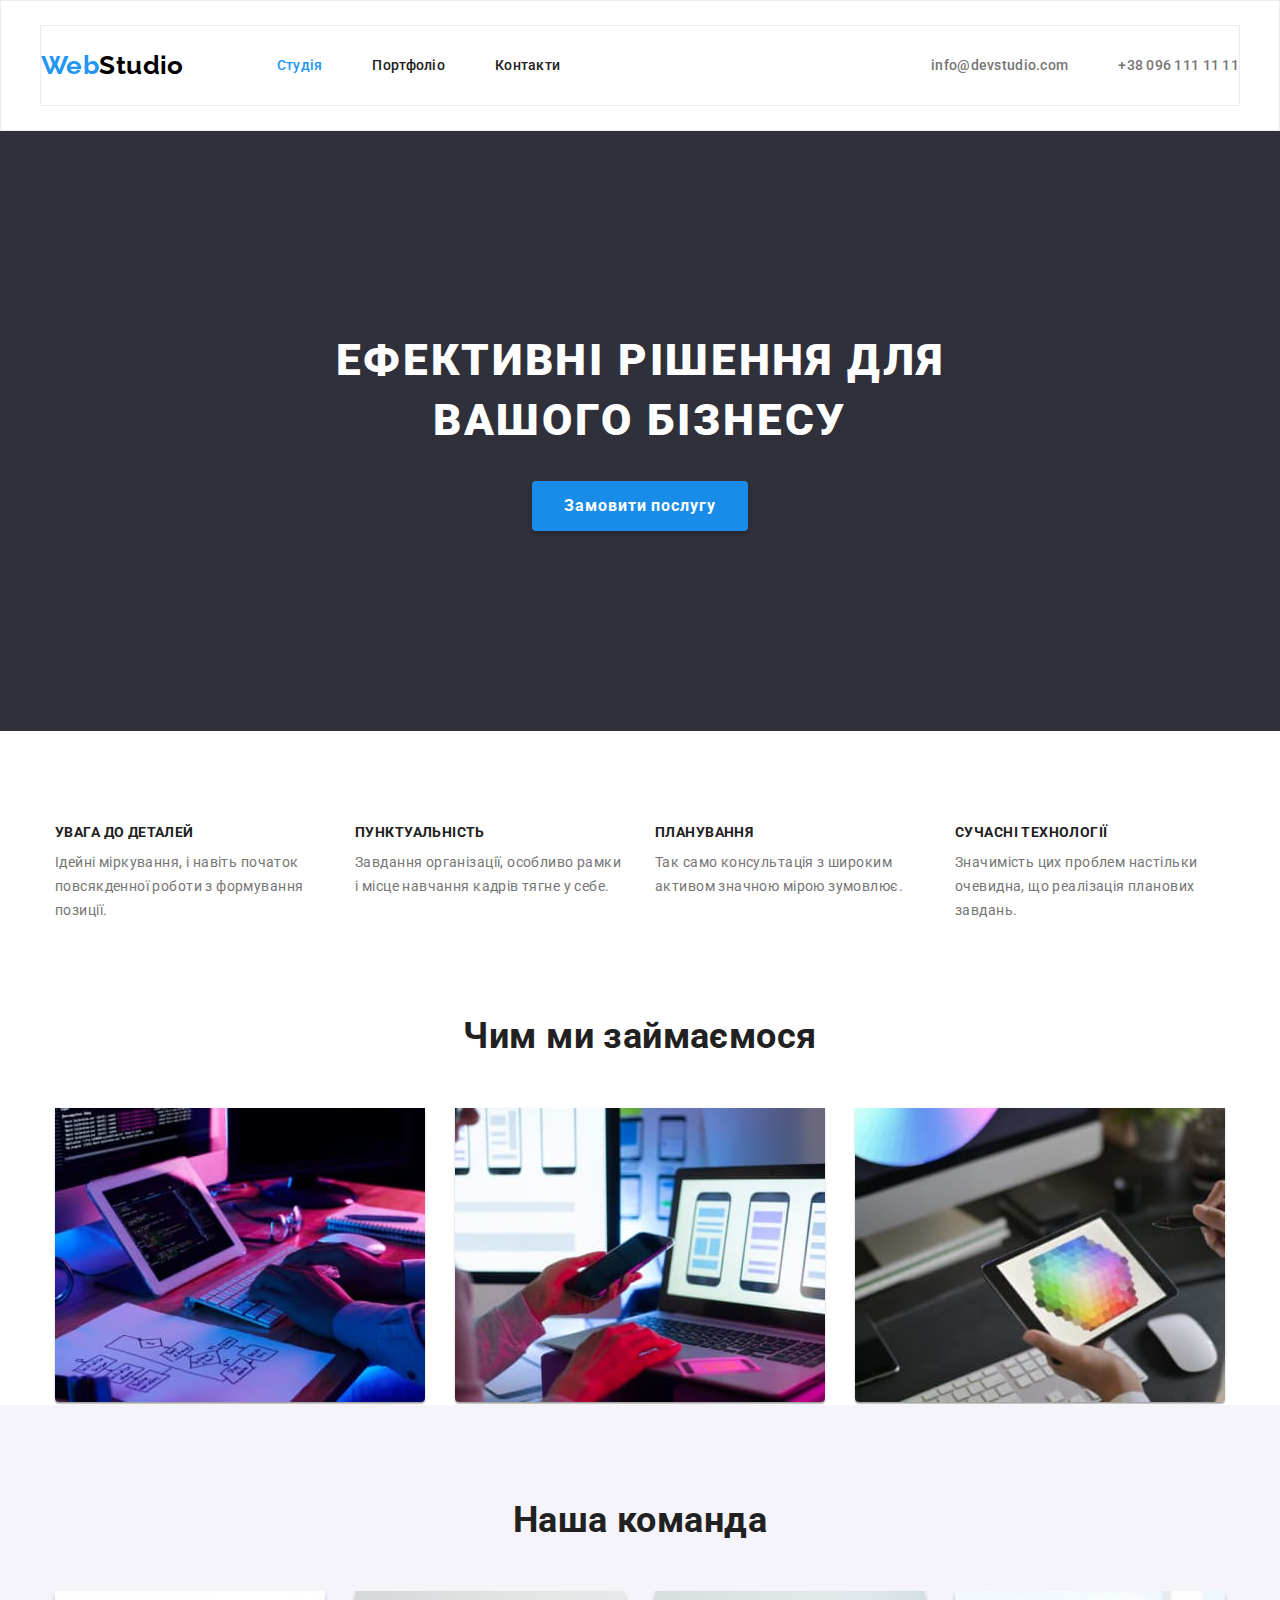
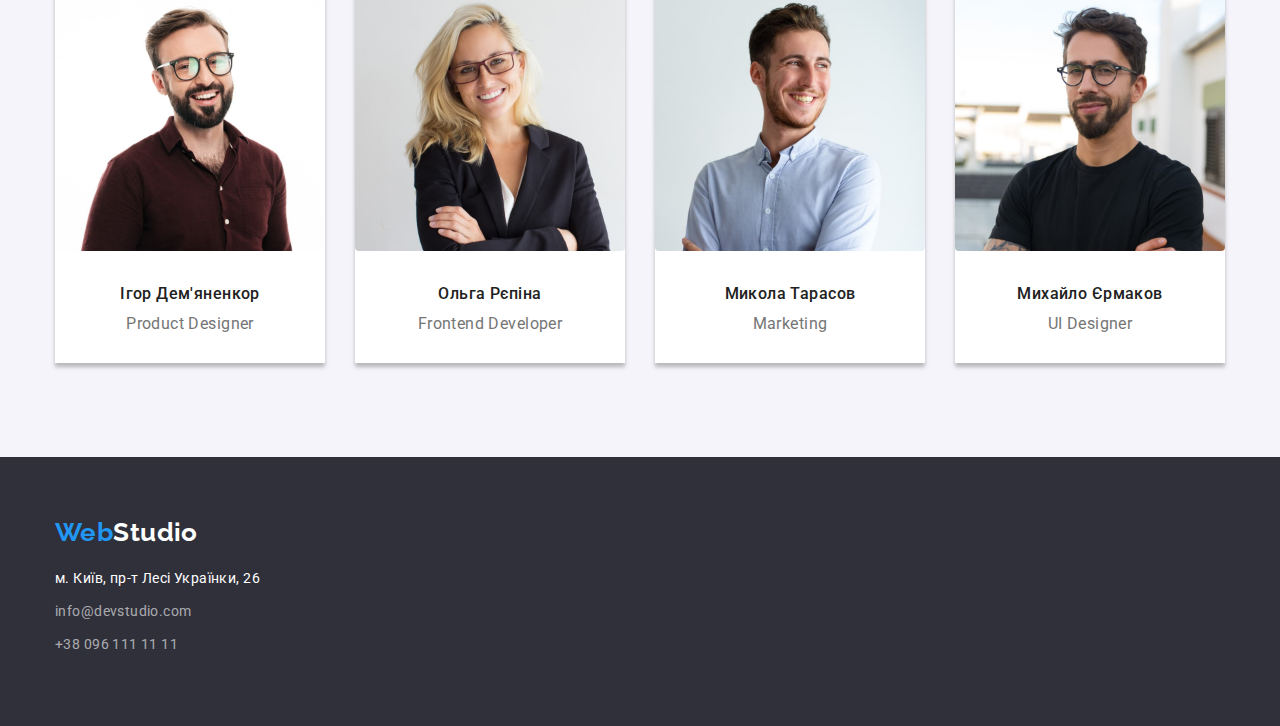
==== commit b9961788: "вносит изменения" ====
--- a/index.html
+++ b/index.html
@@ -123,7 +123,7 @@
           </ul>
         </div>
       </section>
-      <section class="section">
+      <section class="section team">
         <div class="container">
           <h2 class="section-comand-title">Наша команда</h2>
           <ul class="section-comand-list">
@@ -184,17 +184,17 @@
         >
         <address>
           <ul class="footer-list">
-            <li">
+            <li class="footer-link">
               <a href="#" class="footer-adress">
                 м. Київ, пр-т Лесі Українки, 26</a
               >
             </li>
-            <li>
+            <li class="footer-link">
               <a href="mailto:info@devstudio.com" class="footer-contact"
                 >info@devstudio.com</a
               >
             </li>
-            <li>
+            <li class="footer-link">
               <a href="tel:+380961111111" class="footer-contact"
                 >+38 096 111 11 11</a
               >
--- a/css/styles.css
+++ b/css/styles.css
@@ -12,6 +12,7 @@
   letter-spacing: 0.03em;
   font-size: 14px;
   color: var(--header-color);
+  background-color: var(--color);
 }
 
 ul {
@@ -44,6 +45,11 @@
   padding-bottom: 94px;
 }
 
+.header {
+  padding: 24px 0;
+  border: 1px solid #ececec;
+}
+
 .container.header {
   display: flex;
   align-items: center;
@@ -51,7 +57,7 @@
 
 .main.nav {
   display: flex;
-  padding: 25px 0;
+  margin-right: auto;
 }
 
 .links {
@@ -66,7 +72,8 @@
   display: flex;
   column-gap: 50px;
   margin-left: auto;
-  padding: 25px 0;
+  margin: 0;
+  padding: 0;
 }
 
 .container.hero {
@@ -74,6 +81,10 @@
   text-align: center;
   padding-top: 0;
   padding-bottom: 0;
+}
+
+.section.team {
+  background: #f5f4fa;
 }
 
 .footer-logo {
@@ -97,7 +108,7 @@
 }
 
 .section-post {
-  background: #f5f4fa;
+  background: var(--color);
   box-shadow: 0px 4px 4px rgb(0 0 0 / 25%);
 }
 
@@ -320,19 +331,6 @@
   margin-bottom: 50px;
 }
 
-.demonstration-image-techno,
-.demonstration-image-basketball,
-.demonstration-image-fish,
-.demonstration-image-headphones,
-.demonstration-image-boxes,
-.demonstration-image-monitor,
-.demonstration-image-book,
-.demonstration-image-lab,
-.demonstration-image-notebook {
-  max-width: 100%;
-  height: auto;
-}
-
 .post {
   width: 370px;
   height: 404px;
@@ -344,17 +342,22 @@
   display: flex;
   gap: 30px;
   flex-wrap: wrap;
+  padding: 0;
 }
 
 .portfolio-nav-button:hover {
   background: var(--accent-btn-color);
+  color: #ffffff;
 }
 
 .portfolio-nav-button:focus {
   background: var(--accent-btn-color);
+  color: #ffffff;
 }
 
 .portfolio-nav-button {
+  padding: 6px 22px;
+
   color: #212121;
   background: #f5f4fa;
   border-radius: 4px;
@@ -366,12 +369,12 @@
   text-align: center;
   border-color: transparent;
   cursor: pointer;
-  box-shadow: 0px 3px 1px rgba(0, 0, 0, 0.1), 0px 1px 2px rgba(0, 0, 0, 0.08),
-    0px 2px 2px rgba(0, 0, 0, 0.12);
   border-radius: 4px;
 }
 
 .active.button {
+  padding: 6px 22px;
+
   color: #ffffff;
   background: var(--accent-btn-color);
   border-radius: 4px;
@@ -383,8 +386,6 @@
   text-align: center;
   border-color: transparent;
   cursor: pointer;
-  box-shadow: 0px 3px 1px rgba(0, 0, 0, 0.1), 0px 1px 2px rgba(0, 0, 0, 0.08),
-    0px 2px 2px rgba(0, 0, 0, 0.12);
   border-radius: 4px;
 }
 
@@ -483,7 +484,6 @@
 }
 
 .footer-list {
-  gap: 9px;
   display: block;
   width: 231px;
   margin: 0;
@@ -494,7 +494,6 @@
 .footer-list .footer-adress {
   margin: 0;
   padding: 0;
-  margin-bottom: 9px;
   font-style: normal;
   line-height: 1.71;
   color: var(--color);
@@ -504,7 +503,6 @@
 .footer-contact {
   margin: 0;
   padding: 0;
-  margin-bottom: 9px;
   font-style: normal;
   line-height: 1.71;
   color: rgba(255, 255, 255, 0.6);
@@ -517,3 +515,7 @@
 ..footer-contact:focus {
   color: var(--accent-color);
 }
+
+.footer-link {
+  margin-bottom: 9px;
+}
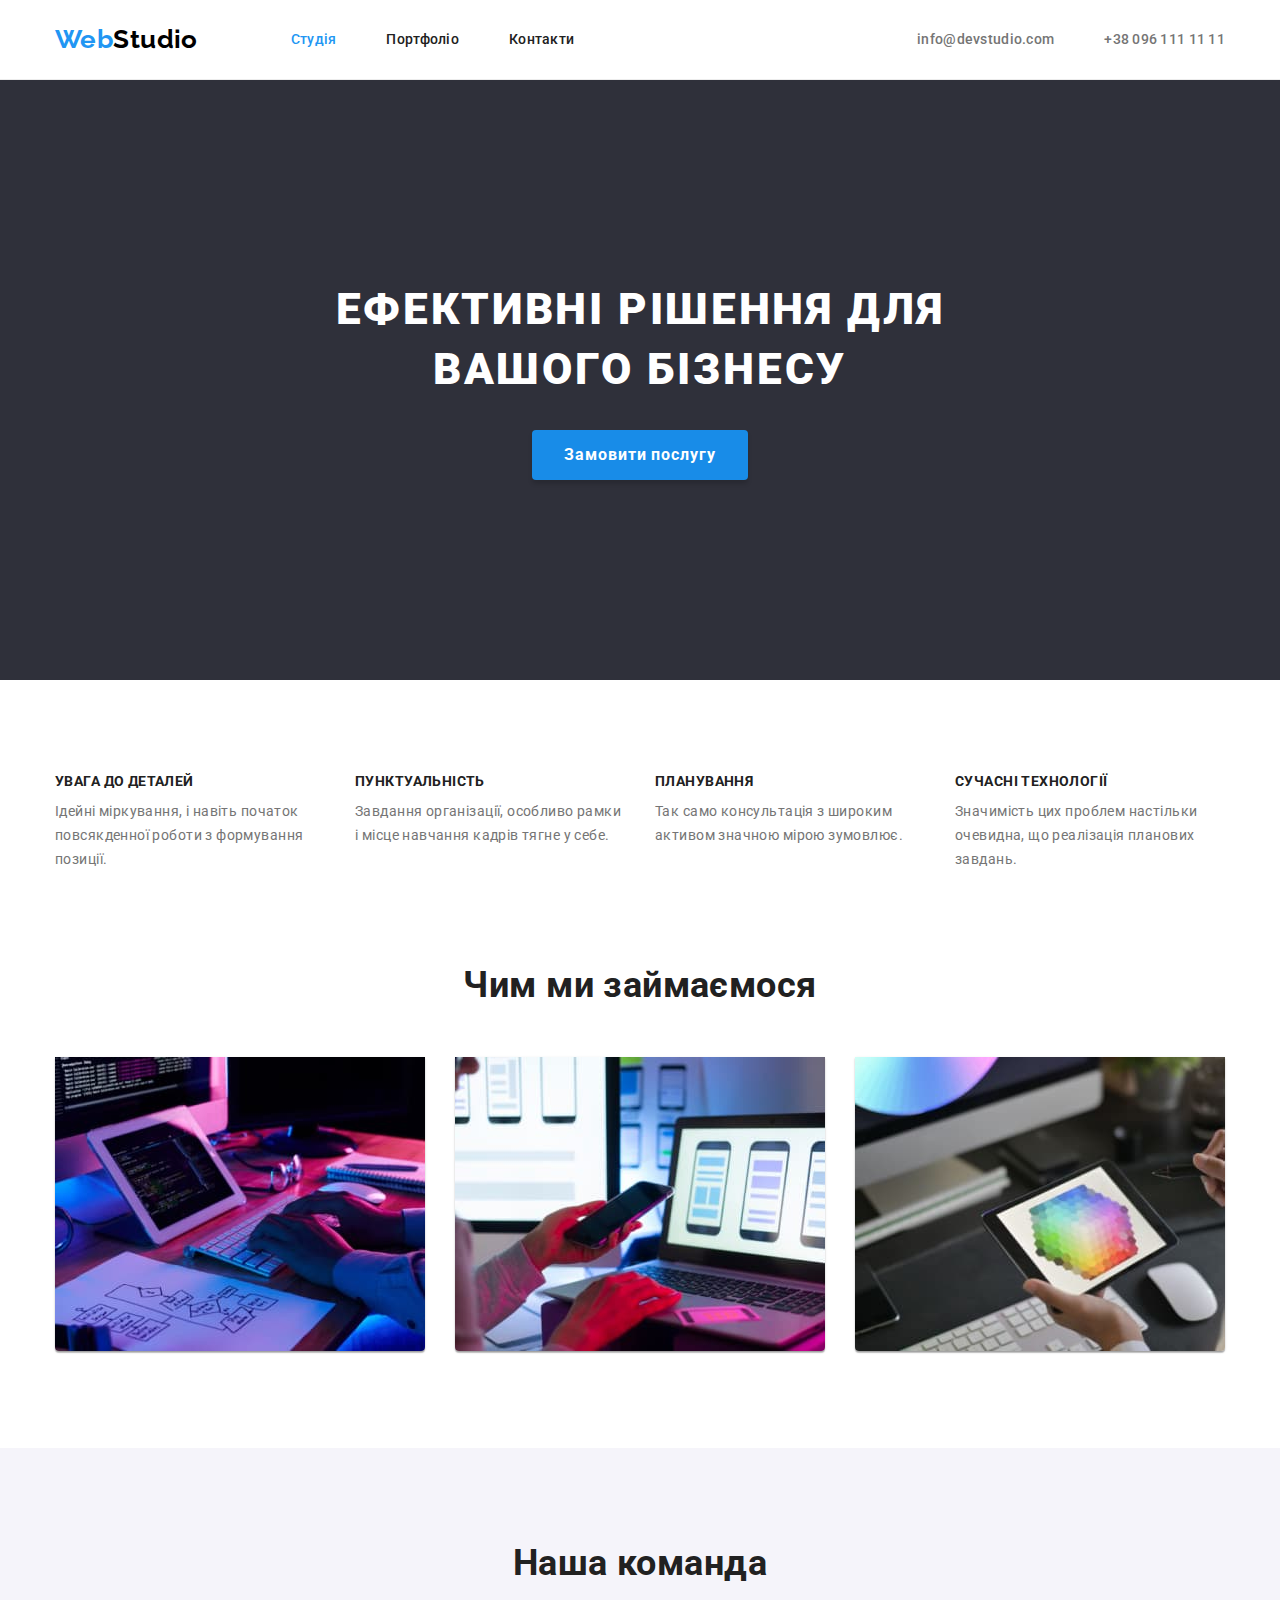
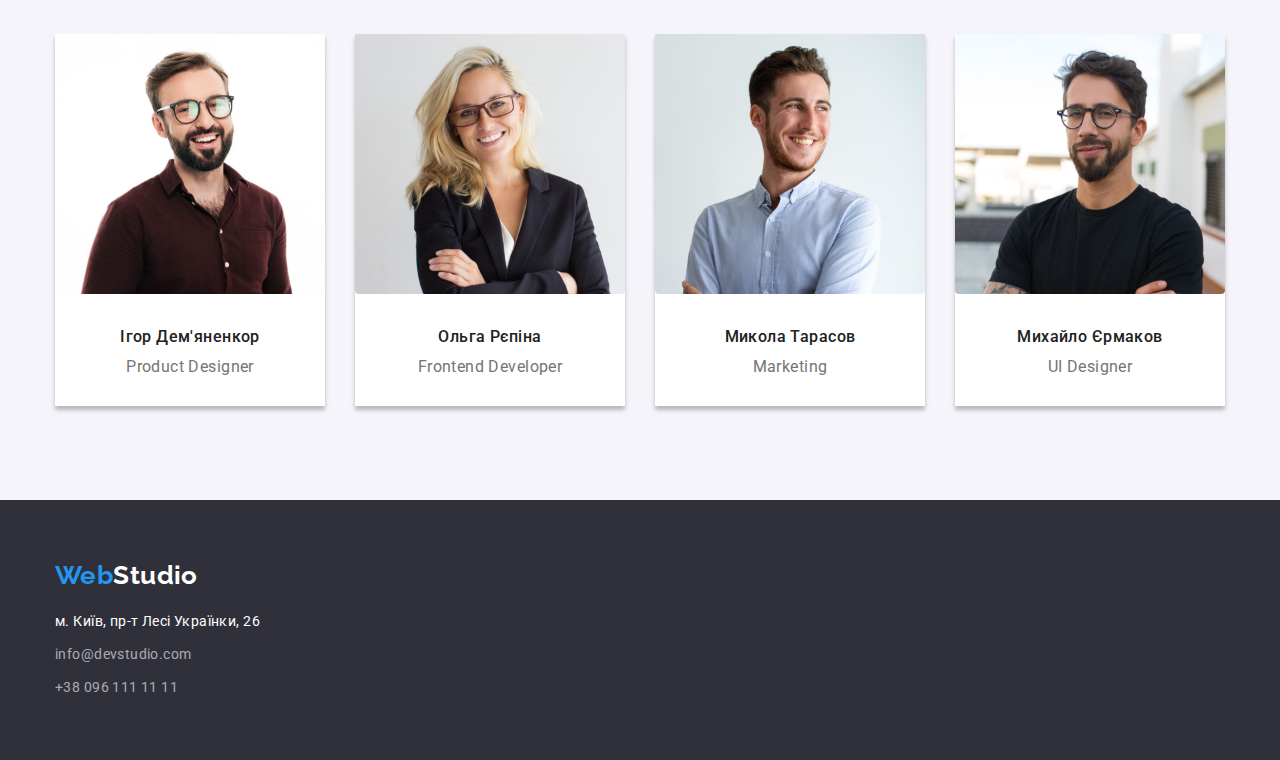
==== commit 9f8dd908: "внесение корректировок в контейнерах" ====
--- a/index.html
+++ b/index.html
@@ -18,7 +18,7 @@
 
   <body>
     <header class="header">
-      <div class="header container">
+      <div class="container">
         <nav class="main nav">
           <a class="logo" href="./index.html"
             ><span class="color-logo">Web</span
@@ -47,7 +47,7 @@
     </header>
     <main>
       <section class="hero section">
-        <div class="hero container">
+        <div class="container hero-container">
           <h1 class="hero-title">Ефективні рішення для вашого бізнесу</h1>
           <button class="section-hero-button" type="button">
             Замовити послугу
@@ -57,29 +57,29 @@
 
       <section class="section">
         <h2 class="visually-hidden">Особливості</h2>
-        <div class="peculiarities container">
+        <div class="container">
           <ul class="peculiarities-list">
-            <li class="container-about">
+            <li class="list-about">
               <h3 class="peculiarities-title">УВАГА ДО ДЕТАЛЕЙ</h3>
               <p class="peculiarities-text">
                 Ідейні міркування, і навіть початок повсякденної роботи з
                 формування позиції.
               </p>
             </li>
-            <li class="container-about">
+            <li class="list-about">
               <h3 class="peculiarities-title">ПУНКТУАЛЬНІСТЬ</h3>
               <p class="peculiarities-text">
                 Завдання організації, особливо рамки і місце навчання кадрів
                 тягне у себе.
               </p>
             </li>
-            <li class="container-about">
+            <li class="list-about">
               <h3 class="peculiarities-title">ПЛАНУВАННЯ</h3>
               <p class="peculiarities-text">
                 Так само консультація з широким активом значною мірою зумовлює.
               </p>
             </li>
-            <li class="container-about">
+            <li class="list-about">
               <h3 class="peculiarities-title">СУЧАСНІ ТЕХНОЛОГІЇ</h3>
               <p class="peculiarities-text">
                 Значимість цих проблем настільки очевидна, що реалізація
@@ -92,7 +92,7 @@
       <section class="section about">
         <div class="container">
           <h2 class="section-title">Чим ми займаємося</h2>
-          <ul class="container-work-list">
+          <ul class="work-list">
             <li class="section-work-image">
               <img
                 src="./images/box-1.jpg"
--- a/css/styles.css
+++ b/css/styles.css
@@ -47,10 +47,10 @@
 
 .header {
   padding: 24px 0;
-  border: 1px solid #ececec;
-}
-
-.container.header {
+  border-bottom: 1px solid #ececec;
+}
+
+.header .container {
   display: flex;
   align-items: center;
 }
@@ -71,12 +71,11 @@
 .contact {
   display: flex;
   column-gap: 50px;
-  margin-left: auto;
-  margin: 0;
-  padding: 0;
-}
-
-.container.hero {
+  margin: 0;
+  padding: 0;
+}
+
+.hero-container {
   width: 696px;
   text-align: center;
   padding-top: 0;
@@ -84,11 +83,10 @@
 }
 
 .section.team {
-  background: #f5f4fa;
+  background-color: #f5f4fa;
 }
 
 .footer-logo {
-  width: 145px;
   display: block;
   margin-bottom: 20px;
 }
@@ -236,10 +234,10 @@
 }
 
 .section.about {
-  padding: 0;
-}
-
-.container-about {
+  padding-top: 0;
+}
+
+.list-about {
   width: 270px;
 }
 
@@ -262,7 +260,7 @@
   line-height: 1.16;
 }
 
-.container-work-list {
+.work-list {
   padding: 0;
   margin: 0;
   display: flex;
@@ -313,7 +311,7 @@
   padding-bottom: 94px;
 }
 
-.container.buttons {
+.buttons-container {
   align-items: center;
   display: flex;
   justify-content: center;
@@ -327,7 +325,7 @@
   display: flex;
   padding: 0;
   margin: 0;
-  column-gap: 30px;
+  column-gap: 8px;
   margin-bottom: 50px;
 }
 
@@ -336,7 +334,7 @@
   height: 404px;
 }
 
-.container.images {
+.images-container {
   margin-top: 0;
   margin-bottom: 0;
   display: flex;
@@ -360,7 +358,6 @@
 
   color: #212121;
   background: #f5f4fa;
-  border-radius: 4px;
   font-family: inherit;
   font-style: normal;
   font-weight: 500;
@@ -377,7 +374,6 @@
 
   color: #ffffff;
   background: var(--accent-btn-color);
-  border-radius: 4px;
   font-family: inherit;
   font-style: normal;
   font-weight: 500;
@@ -441,13 +437,9 @@
   border: 1px solid #eeeeee;
 }
 
-.container.demonstration {
-  padding-top: 20px;
-  padding-bottom: 20px;
-  padding-left: 24px;
-  padding-right: 24px;
-  border: 1px solid #eeeeee;
-  width: 322px;
+.demonstration {
+  padding: 20px 24px;
+  border: 1px solid #eeeeee;
 }
 
 .demonstration-title {
@@ -485,7 +477,6 @@
 
 .footer-list {
   display: block;
-  width: 231px;
   margin: 0;
   padding: 0;
   flex-direction: column;
@@ -519,3 +510,7 @@
 .footer-link {
   margin-bottom: 9px;
 }
+
+.footer-link:last-child {
+  margin-bottom: 0;
+}
